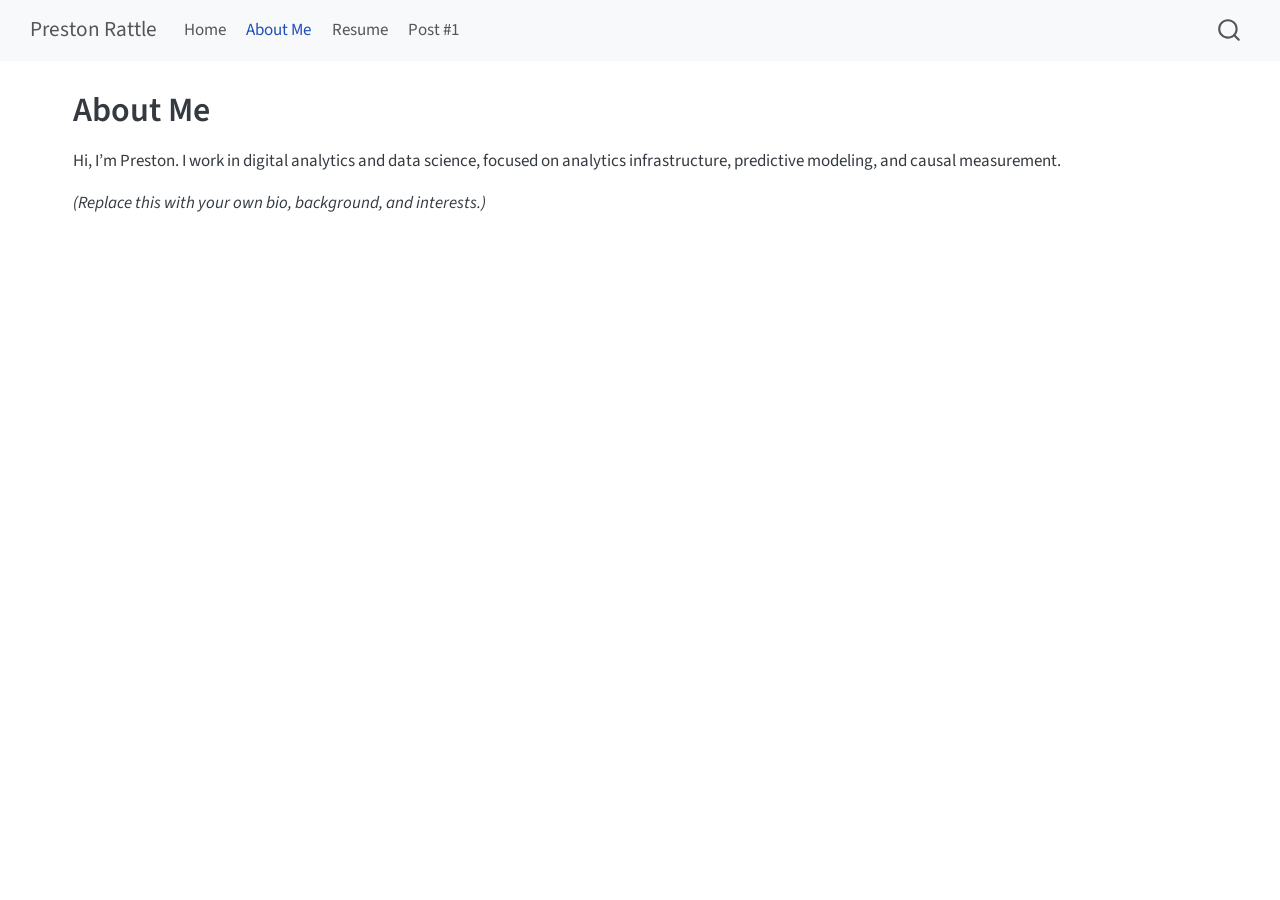
==== about.html @ ef1fbc39 "deploy: f6977802cf1d51e03f0f41c981492b087fd18a6d" ====
<!DOCTYPE html>
<html xmlns="http://www.w3.org/1999/xhtml" lang="en" xml:lang="en"><head>

<meta charset="utf-8">
<meta name="generator" content="quarto-1.10.18">

<meta name="viewport" content="width=device-width, initial-scale=1.0, user-scalable=yes">


<title>About Me – Preston Rattle</title>
<style>
/* Default styles provided by pandoc.
** See https://pandoc.org/MANUAL.html#variables-for-html for config info.
*/
span.smallcaps{font-variant: small-caps;}
div.columns{display: flex; gap: 1.5em;}
div.column{flex: auto;}
@media screen {
div.columns{gap: min(4vw, 1.5em);}
div.column{overflow-x: auto;}
}
div.hanging-indent{margin-left: 1.5em; text-indent: -1.5em;}
ul.task-list{list-style: none;}
ul.task-list li input[type="checkbox"] {
  width: 0.8em;
  margin: 0 0.8em 0.2em -1em; /* quarto-specific, see https://github.com/quarto-dev/quarto-cli/issues/4556 */ 
  vertical-align: middle;
}
</style>


<script src="site_libs/quarto-nav/quarto-nav.js"></script>
<script src="site_libs/quarto-nav/headroom.min.js"></script>
<script src="site_libs/clipboard/clipboard.min.js"></script>
<script src="site_libs/quarto-search/autocomplete.umd.js"></script>
<script src="site_libs/quarto-search/fuse.min.js"></script>
<script src="site_libs/quarto-search/quarto-search.js"></script>
<meta name="quarto:offset" content="./">
<script src="site_libs/quarto-html/quarto.js" type="module"></script>
<script src="site_libs/quarto-html/tabsets/tabsets.js" type="module"></script>
<script src="site_libs/quarto-html/popper.min.js"></script>
<script src="site_libs/quarto-html/tippy.umd.min.js"></script>
<script src="site_libs/quarto-html/anchor.min.js"></script>
<link href="site_libs/quarto-html/tippy.css" rel="stylesheet">
<link href="site_libs/quarto-html/quarto-syntax-highlighting-64a204ab8560d761af7679ceaba22944.css" rel="stylesheet" id="quarto-text-highlighting-styles">
<script src="site_libs/bootstrap/bootstrap.min.js"></script>
<link href="site_libs/bootstrap/bootstrap-icons.css" rel="stylesheet">
<link href="site_libs/bootstrap/bootstrap-3e9b1289f5f353c49b617ce48ad2bc38.min.css" rel="stylesheet" append-hash="true" id="quarto-bootstrap" data-mode="light">
<script id="quarto-search-options" type="application/json">{
  "location": "navbar",
  "copy-button": false,
  "collapse-after": 3,
  "panel-placement": "end",
  "type": "overlay",
  "limit": 50,
  "keyboard-shortcut": [
    "f",
    "/",
    "s"
  ],
  "show-item-context": false,
  "language": {
    "search-no-results-text": "No results",
    "search-matching-documents-text": "matching documents",
    "search-copy-link-title": "Copy link to search",
    "search-hide-matches-text": "Hide additional matches",
    "search-more-match-text": "more match in this document",
    "search-more-matches-text": "more matches in this document",
    "search-clear-button-title": "Clear",
    "search-text-placeholder": "",
    "search-detached-cancel-button-title": "Cancel",
    "search-submit-button-title": "Submit",
    "search-label": "Search"
  }
}</script>
<!-- Google Tag Manager -->
<script>(function(w,d,s,l,i){w[l]=w[l]||[];w[l].push({'gtm.start':
new Date().getTime(),event:'gtm.js'});var f=d.getElementsByTagName(s)[0],
j=d.createElement(s),dl=l!='dataLayer'?'&l='+l:'';j.async=true;j.src=
'https://www.googletagmanager.com/gtm.js?id='+i+dl;f.parentNode.insertBefore(j,f);
})(window,document,'script','dataLayer','GTM-WPG5TZR');</script>
<!-- End Google Tag Manager -->


<link rel="stylesheet" href="styles.css">
</head>

<body class="nav-fixed quarto-light">

<div id="quarto-search-results"></div>
  <header id="quarto-header" class="headroom fixed-top">
    <nav class="navbar navbar-expand-lg " data-bs-theme="dark">
      <div class="navbar-container container-fluid">
      <div class="navbar-brand-container mx-auto">
    <a class="navbar-brand" href="./index.html">
    <span class="navbar-title">Preston Rattle</span>
    </a>
  </div>
            <div id="quarto-search" class="" title="Search"></div>
          <button class="navbar-toggler" type="button" data-bs-toggle="collapse" data-bs-target="#navbarCollapse" aria-controls="navbarCollapse" role="menu" aria-expanded="false" aria-label="Toggle navigation" onclick="if (window.quartoToggleHeadroom) { window.quartoToggleHeadroom(); }">
  <span class="navbar-toggler-icon"></span>
</button>
          <div class="collapse navbar-collapse" id="navbarCollapse">
            <ul class="navbar-nav navbar-nav-scroll me-auto">
  <li class="nav-item">
    <a class="nav-link" href="./index.html"> 
<span class="menu-text">Home</span></a>
  </li>  
  <li class="nav-item">
    <a class="nav-link active" href="./about.html" aria-current="page"> 
<span class="menu-text">About Me</span></a>
  </li>  
  <li class="nav-item">
    <a class="nav-link" href="./resume.html"> 
<span class="menu-text">Resume</span></a>
  </li>  
  <li class="nav-item">
    <a class="nav-link" href="./post1.html"> 
<span class="menu-text">Post #1</span></a>
  </li>  
</ul>
          </div> <!-- /navcollapse -->
            <div class="quarto-navbar-tools">
</div>
      </div> <!-- /container-fluid -->
    </nav>
</header>
<!-- content -->
<div id="quarto-content" class="quarto-container page-columns page-rows-contents page-layout-full page-navbar">
<!-- sidebar -->
<!-- margin-sidebar -->
    
<!-- main -->
<main class="content column-page" id="quarto-document-content">
<script>
  window.dataLayer = window.dataLayer || [];

  document.addEventListener('click', function (e) {

    // search_start: user clicks the search icon/button that opens the search bar
    var searchButton = e.target.closest('#quarto-search .aa-DetachedSearchButton');
    if (searchButton) {
      dataLayer.push({ 'event': 'search_start' });
    }

    // search_complete: user clicks a result inside the search results list
    var resultLink = e.target.closest('.aa-Item a');
    if (resultLink) {
      var item = resultLink.closest('.aa-Item');
      var list = item ? item.closest('.aa-List') : null;
      var position = null;

      if (list) {
        var items = Array.prototype.slice.call(list.querySelectorAll('.aa-Item'));
        position = items.indexOf(item) + 1; // 1-based position
      }

      var titleEl = item ? item.querySelector('.aa-ItemContentTitle') : null;
      var resultTitle = titleEl ? titleEl.textContent.trim() : resultLink.textContent.trim();

      var searchInput = document.querySelector('#quarto-search input, .aa-Input');
      var searchTerm = searchInput ? searchInput.value : '';

      dataLayer.push({
        'event': 'search_complete',
        'search_term': searchTerm,
        'result_position': position,
        'result_title': resultTitle
      });
    }

  });
</script>
<!-- Google Tag Manager (noscript) -->
<noscript><iframe src="https://www.googletagmanager.com/ns.html?id=GTM-WPG5TZR" height="0" width="0" style="display:none;visibility:hidden"></iframe></noscript>
<!-- End Google Tag Manager (noscript) -->

<header id="title-block-header" class="quarto-title-block default">
<div class="quarto-title">
<h1 class="title">About Me</h1>
</div>



<div class="quarto-title-meta column-page">

    
  
    
  </div>
  


</header>


<p>Hi, I’m Preston. I work in digital analytics and data science, focused on analytics infrastructure, predictive modeling, and causal measurement.</p>
<p><em>(Replace this with your own bio, background, and interests.)</em></p>



</main> <!-- /main -->
<script id="quarto-html-after-body" type="application/javascript">
  window.document.addEventListener("DOMContentLoaded", function (event) {
    const icon = "";
    const anchorJS = new window.AnchorJS();
    anchorJS.options = {
      placement: 'right',
      icon: icon
    };
    anchorJS.add('.anchored');
    const isCodeAnnotation = (el) => {
      for (const clz of el.classList) {
        if (clz.startsWith('code-annotation-')) {                     
          return true;
        }
      }
      return false;
    }
    const onCopySuccess = function(e) {
      // button target
      const button = e.trigger;
      // don't keep focus
      button.blur();
      // flash "checked"
      button.classList.add('code-copy-button-checked');
      var currentTitle = button.getAttribute("title");
      button.setAttribute("title", "Copied!");
      let tooltip;
      if (window.bootstrap) {
        button.setAttribute("data-bs-toggle", "tooltip");
        button.setAttribute("data-bs-placement", "left");
        button.setAttribute("data-bs-title", "Copied!");
        tooltip = new bootstrap.Tooltip(button, 
          { trigger: "manual", 
            customClass: "code-copy-button-tooltip",
            offset: [0, -8]});
        tooltip.show();    
      }
      setTimeout(function() {
        if (tooltip) {
          tooltip.hide();
          button.removeAttribute("data-bs-title");
          button.removeAttribute("data-bs-toggle");
          button.removeAttribute("data-bs-placement");
        }
        button.setAttribute("title", currentTitle);
        button.classList.remove('code-copy-button-checked');
      }, 1000);
      // clear code selection
      e.clearSelection();
    }
    const getTextToCopy = function(trigger) {
      const outerScaffold = trigger.parentElement.cloneNode(true);
      const codeEl = outerScaffold.querySelector('code');
      for (const childEl of codeEl.children) {
        if (isCodeAnnotation(childEl)) {
          childEl.remove();
        }
      }
      return codeEl.innerText;
    }
    const clipboard = new window.ClipboardJS('.code-copy-button:not([data-in-quarto-modal])', {
      text: getTextToCopy
    });
    clipboard.on('success', onCopySuccess);
    if (window.document.getElementById('quarto-embedded-source-code-modal')) {
      const clipboardModal = new window.ClipboardJS('.code-copy-button[data-in-quarto-modal]', {
        text: getTextToCopy,
        container: window.document.getElementById('quarto-embedded-source-code-modal')
      });
      clipboardModal.on('success', onCopySuccess);
    }
      var localhostRegex = new RegExp(/^(?:http|https):\/\/localhost\:?[0-9]*\//);
      var mailtoRegex = new RegExp(/^mailto:/);
        var filterRegex = new RegExp('/' + window.location.host + '/');
      var isInternal = (href) => {
          return filterRegex.test(href) || localhostRegex.test(href) || mailtoRegex.test(href);
      }
      // Inspect non-navigation links and adorn them if external
     var links = window.document.querySelectorAll('a[href]:not(.nav-link):not(.navbar-brand):not(.toc-action):not(.sidebar-link):not(.sidebar-item-toggle):not(.pagination-link):not(.no-external):not([aria-hidden]):not(.dropdown-item):not(.quarto-navigation-tool):not(.about-link)');
      for (var i=0; i<links.length; i++) {
        const link = links[i];
        if (!isInternal(link.href)) {
          // undo the damage that might have been done by quarto-nav.js in the case of
          // links that we want to consider external
          if (link.dataset.originalHref !== undefined) {
            link.href = link.dataset.originalHref;
          }
        }
      }
    function tippyHover(el, contentFn, onTriggerFn, onUntriggerFn) {
      const config = {
        allowHTML: true,
        maxWidth: 500,
        delay: 100,
        arrow: false,
        appendTo: function(el) {
            return el.parentElement;
        },
        interactive: true,
        interactiveBorder: 10,
        theme: 'quarto',
        placement: 'bottom-start',
      };
      if (contentFn) {
        config.content = contentFn;
      }
      if (onTriggerFn) {
        config.onTrigger = onTriggerFn;
      }
      if (onUntriggerFn) {
        config.onUntrigger = onUntriggerFn;
      }
      window.tippy(el, config); 
    }
    const noterefs = window.document.querySelectorAll('a[role="doc-noteref"]');
    for (var i=0; i<noterefs.length; i++) {
      const ref = noterefs[i];
      tippyHover(ref, function() {
        // use id or data attribute instead here
        let href = ref.getAttribute('data-footnote-href') || ref.getAttribute('href');
        try { href = new URL(href).hash; } catch {}
        const id = href.replace(/^#\/?/, "");
        const note = window.document.getElementById(id);
        if (note) {
          return note.innerHTML;
        } else {
          return "";
        }
      });
    }
    const xrefs = window.document.querySelectorAll('a.quarto-xref');
    const processXRef = (id, note) => {
      // Strip column container classes
      const stripColumnClz = (el) => {
        el.classList.remove("page-full", "page-columns");
        if (el.children) {
          for (const child of el.children) {
            stripColumnClz(child);
          }
        }
      }
      stripColumnClz(note)
      if (id === null || id.startsWith('sec-')) {
        // Special case sections, only their first couple elements
        const container = document.createElement("div");
        if (note.children && note.children.length > 2) {
          container.appendChild(note.children[0].cloneNode(true));
          for (let i = 1; i < note.children.length; i++) {
            const child = note.children[i];
            if (child.tagName === "P" && child.innerText === "") {
              continue;
            } else {
              container.appendChild(child.cloneNode(true));
              break;
            }
          }
          if (window.Quarto?.typesetMath) {
            window.Quarto.typesetMath(container);
          }
          return container.innerHTML
        } else {
          if (window.Quarto?.typesetMath) {
            window.Quarto.typesetMath(note);
          }
          return note.innerHTML;
        }
      } else {
        // Remove any anchor links if they are present
        const anchorLink = note.querySelector('a.anchorjs-link');
        if (anchorLink) {
          anchorLink.remove();
        }
        if (window.Quarto?.typesetMath) {
          window.Quarto.typesetMath(note);
        }
        if (note.classList.contains("callout")) {
          return note.outerHTML;
        } else {
          return note.innerHTML;
        }
      }
    }
    for (var i=0; i<xrefs.length; i++) {
      const xref = xrefs[i];
      tippyHover(xref, undefined, function(instance) {
        instance.disable();
        let url = xref.getAttribute('href');
        let hash = undefined; 
        if (url.startsWith('#')) {
          hash = url;
        } else {
          try { hash = new URL(url).hash; } catch {}
        }
        if (hash) {
          const id = hash.replace(/^#\/?/, "");
          const note = window.document.getElementById(id);
          if (note !== null) {
            try {
              const html = processXRef(id, note.cloneNode(true));
              instance.setContent(html);
            } finally {
              instance.enable();
              instance.show();
            }
          } else {
            // See if we can fetch this
            fetch(url.split('#')[0])
            .then(res => res.text())
            .then(html => {
              const parser = new DOMParser();
              const htmlDoc = parser.parseFromString(html, "text/html");
              const note = htmlDoc.getElementById(id);
              if (note !== null) {
                const html = processXRef(id, note);
                instance.setContent(html);
              } 
            }).finally(() => {
              instance.enable();
              instance.show();
            });
          }
        } else {
          // See if we can fetch a full url (with no hash to target)
          // This is a special case and we should probably do some content thinning / targeting
          fetch(url)
          .then(res => res.text())
          .then(html => {
            const parser = new DOMParser();
            const htmlDoc = parser.parseFromString(html, "text/html");
            const note = htmlDoc.querySelector('main.content');
            if (note !== null) {
              // This should only happen for chapter cross references
              // (since there is no id in the URL)
              // remove the first header
              if (note.children.length > 0 && note.children[0].tagName === "HEADER") {
                note.children[0].remove();
              }
              const html = processXRef(null, note);
              instance.setContent(html);
            } 
          }).finally(() => {
            instance.enable();
            instance.show();
          });
        }
      }, function(instance) {
      });
    }
        let selectedAnnoteEl;
        const selectorForAnnotation = ( cell, annotation) => {
          let cellAttr = 'data-code-cell="' + cell + '"';
          let lineAttr = 'data-code-annotation="' +  annotation + '"';
          const selector = 'span[' + cellAttr + '][' + lineAttr + ']';
          return selector;
        }
        const selectCodeLines = (annoteEl) => {
          const doc = window.document;
          const targetCell = annoteEl.getAttribute("data-target-cell");
          const targetAnnotation = annoteEl.getAttribute("data-target-annotation");
          const annoteSpan = window.document.querySelector(selectorForAnnotation(targetCell, targetAnnotation));
          const lines = annoteSpan.getAttribute("data-code-lines").split(",");
          const lineIds = lines.map((line) => {
            return targetCell + "-" + line;
          })
          let top = null;
          let height = null;
          let parent = null;
          if (lineIds.length > 0) {
              //compute the position of the single el (top and bottom and make a div)
              const el = window.document.getElementById(lineIds[0]);
              top = el.offsetTop;
              height = el.offsetHeight;
              parent = el.parentElement.parentElement;
            if (lineIds.length > 1) {
              const lastEl = window.document.getElementById(lineIds[lineIds.length - 1]);
              const bottom = lastEl.offsetTop + lastEl.offsetHeight;
              height = bottom - top;
            }
            if (top !== null && height !== null && parent !== null) {
              // cook up a div (if necessary) and position it 
              let div = window.document.getElementById("code-annotation-line-highlight");
              if (div === null) {
                div = window.document.createElement("div");
                div.setAttribute("id", "code-annotation-line-highlight");
                div.style.position = 'absolute';
                parent.appendChild(div);
              }
              div.style.top = top - 2 + "px";
              div.style.height = height + 4 + "px";
              div.style.left = 0;
              let gutterDiv = window.document.getElementById("code-annotation-line-highlight-gutter");
              if (gutterDiv === null) {
                gutterDiv = window.document.createElement("div");
                gutterDiv.setAttribute("id", "code-annotation-line-highlight-gutter");
                gutterDiv.style.position = 'absolute';
                const codeCell = window.document.getElementById(targetCell);
                const gutter = codeCell.querySelector('.code-annotation-gutter');
                gutter.appendChild(gutterDiv);
              }
              gutterDiv.style.top = top - 2 + "px";
              gutterDiv.style.height = height + 4 + "px";
            }
            selectedAnnoteEl = annoteEl;
          }
        };
        const unselectCodeLines = () => {
          const elementsIds = ["code-annotation-line-highlight", "code-annotation-line-highlight-gutter"];
          elementsIds.forEach((elId) => {
            const div = window.document.getElementById(elId);
            if (div) {
              div.remove();
            }
          });
          selectedAnnoteEl = undefined;
        };
          // Handle positioning of the toggle
      window.addEventListener(
        "resize",
        throttle(() => {
          elRect = undefined;
          if (selectedAnnoteEl) {
            selectCodeLines(selectedAnnoteEl);
          }
        }, 10)
      );
      function throttle(fn, ms) {
      let throttle = false;
      let timer;
        return (...args) => {
          if(!throttle) { // first call gets through
              fn.apply(this, args);
              throttle = true;
          } else { // all the others get throttled
              if(timer) clearTimeout(timer); // cancel #2
              timer = setTimeout(() => {
                fn.apply(this, args);
                timer = throttle = false;
              }, ms);
          }
        };
      }
        // Attach click handler to the DT
        const annoteDls = window.document.querySelectorAll('dt[data-target-cell]');
        for (const annoteDlNode of annoteDls) {
          annoteDlNode.addEventListener('click', (event) => {
            const clickedEl = event.target;
            if (clickedEl !== selectedAnnoteEl) {
              unselectCodeLines();
              const activeEl = window.document.querySelector('dt[data-target-cell].code-annotation-active');
              if (activeEl) {
                activeEl.classList.remove('code-annotation-active');
              }
              selectCodeLines(clickedEl);
              clickedEl.classList.add('code-annotation-active');
            } else {
              // Unselect the line
              unselectCodeLines();
              clickedEl.classList.remove('code-annotation-active');
            }
          });
        }
    const findCites = (el) => {
      const parentEl = el.parentElement;
      if (parentEl) {
        const cites = parentEl.dataset.cites;
        if (cites) {
          return {
            el,
            cites: cites.split(' ')
          };
        } else {
          return findCites(el.parentElement)
        }
      } else {
        return undefined;
      }
    };
    var bibliorefs = window.document.querySelectorAll('a[role="doc-biblioref"]');
    for (var i=0; i<bibliorefs.length; i++) {
      const ref = bibliorefs[i];
      const citeInfo = findCites(ref);
      if (citeInfo) {
        tippyHover(citeInfo.el, function() {
          var popup = window.document.createElement('div');
          citeInfo.cites.forEach(function(cite) {
            var citeDiv = window.document.createElement('div');
            citeDiv.classList.add('hanging-indent');
            citeDiv.classList.add('csl-entry');
            var biblioDiv = window.document.getElementById('ref-' + cite);
            if (biblioDiv) {
              citeDiv.innerHTML = biblioDiv.innerHTML;
            }
            popup.appendChild(citeDiv);
          });
          return popup.innerHTML;
        });
      }
    }
  });
  </script>
</div> <!-- /content -->




</body></html>
---- site_libs/quarto-html/tippy.css ----
.tippy-box[data-animation=fade][data-state=hidden]{opacity:0}[data-tippy-root]{max-width:calc(100vw - 10px)}.tippy-box{position:relative;background-color:#333;color:#fff;border-radius:4px;font-size:14px;line-height:1.4;white-space:normal;outline:0;transition-property:transform,visibility,opacity}.tippy-box[data-placement^=top]>.tippy-arrow{bottom:0}.tippy-box[data-placement^=top]>.tippy-arrow:before{bottom:-7px;left:0;border-width:8px 8px 0;border-top-color:initial;transform-origin:center top}.tippy-box[data-placement^=bottom]>.tippy-arrow{top:0}.tippy-box[data-placement^=bottom]>.tippy-arrow:before{top:-7px;left:0;border-width:0 8px 8px;border-bottom-color:initial;transform-origin:center bottom}.tippy-box[data-placement^=left]>.tippy-arrow{right:0}.tippy-box[data-placement^=left]>.tippy-arrow:before{border-width:8px 0 8px 8px;border-left-color:initial;right:-7px;transform-origin:center left}.tippy-box[data-placement^=right]>.tippy-arrow{left:0}.tippy-box[data-placement^=right]>.tippy-arrow:before{left:-7px;border-width:8px 8px 8px 0;border-right-color:initial;transform-origin:center right}.tippy-box[data-inertia][data-state=visible]{transition-timing-function:cubic-bezier(.54,1.5,.38,1.11)}.tippy-arrow{width:16px;height:16px;color:#333}.tippy-arrow:before{content:"";position:absolute;border-color:transparent;border-style:solid}.tippy-content{position:relative;padding:5px 9px;z-index:1}
---- site_libs/quarto-html/quarto-syntax-highlighting-64a204ab8560d761af7679ceaba22944.css ----
/* quarto syntax highlight colors */
:root {
  --quarto-hl-ot-color: #003B4F;
  --quarto-hl-at-color: #657422;
  --quarto-hl-ss-color: #20794D;
  --quarto-hl-an-color: #5E5E5E;
  --quarto-hl-fu-color: #4758AB;
  --quarto-hl-st-color: #20794D;
  --quarto-hl-cf-color: #003B4F;
  --quarto-hl-op-color: #5E5E5E;
  --quarto-hl-er-color: #AD0000;
  --quarto-hl-bn-color: #AD0000;
  --quarto-hl-al-color: #AD0000;
  --quarto-hl-va-color: #111111;
  --quarto-hl-bu-color: inherit;
  --quarto-hl-ex-color: inherit;
  --quarto-hl-pp-color: #AD0000;
  --quarto-hl-in-color: #5E5E5E;
  --quarto-hl-vs-color: #20794D;
  --quarto-hl-wa-color: #5E5E5E;
  --quarto-hl-do-color: #5E5E5E;
  --quarto-hl-im-color: #00769E;
  --quarto-hl-ch-color: #20794D;
  --quarto-hl-dt-color: #AD0000;
  --quarto-hl-fl-color: #AD0000;
  --quarto-hl-co-color: #5E5E5E;
  --quarto-hl-cv-color: #5E5E5E;
  --quarto-hl-cn-color: #8f5902;
  --quarto-hl-sc-color: #5E5E5E;
  --quarto-hl-dv-color: #AD0000;
  --quarto-hl-kw-color: #003B4F;
}

/* other quarto variables */
:root {
  --quarto-font-monospace: SFMono-Regular, Menlo, Monaco, Consolas, "Liberation Mono", "Courier New", monospace;
}

/* syntax highlight based on Pandoc's rules */
pre > code.sourceCode > span {
  color: #003B4F;
}

code.sourceCode > span {
  color: #003B4F;
}

div.sourceCode,
div.sourceCode pre.sourceCode {
  color: #003B4F;
}

/* Normal */
code span {
  color: #003B4F;
}

/* Alert */
code span.al {
  color: #AD0000;
  font-style: inherit;
}

/* Annotation */
code span.an {
  color: #5E5E5E;
  font-style: inherit;
}

/* Attribute */
code span.at {
  color: #657422;
  font-style: inherit;
}

/* BaseN */
code span.bn {
  color: #AD0000;
  font-style: inherit;
}

/* BuiltIn */
code span.bu {
  font-style: inherit;
}

/* ControlFlow */
code span.cf {
  color: #003B4F;
  font-weight: bold;
  font-style: inherit;
}

/* Char */
code span.ch {
  color: #20794D;
  font-style: inherit;
}

/* Constant */
code span.cn {
  color: #8f5902;
  font-style: inherit;
}

/* Comment */
code span.co {
  color: #5E5E5E;
  font-style: inherit;
}

/* CommentVar */
code span.cv {
  color: #5E5E5E;
  font-style: italic;
}

/* Documentation */
code span.do {
  color: #5E5E5E;
  font-style: italic;
}

/* DataType */
code span.dt {
  color: #AD0000;
  font-style: inherit;
}

/* DecVal */
code span.dv {
  color: #AD0000;
  font-style: inherit;
}

/* Error */
code span.er {
  color: #AD0000;
  font-style: inherit;
}

/* Extension */
code span.ex {
  font-style: inherit;
}

/* Float */
code span.fl {
  color: #AD0000;
  font-style: inherit;
}

/* Function */
code span.fu {
  color: #4758AB;
  font-style: inherit;
}

/* Import */
code span.im {
  color: #00769E;
  font-style: inherit;
}

/* Information */
code span.in {
  color: #5E5E5E;
  font-style: inherit;
}

/* Keyword */
code span.kw {
  color: #003B4F;
  font-weight: bold;
  font-style: inherit;
}

/* Operator */
code span.op {
  color: #5E5E5E;
  font-style: inherit;
}

/* Other */
code span.ot {
  color: #003B4F;
  font-style: inherit;
}

/* Preprocessor */
code span.pp {
  color: #AD0000;
  font-style: inherit;
}

/* SpecialChar */
code span.sc {
  color: #5E5E5E;
  font-style: inherit;
}

/* SpecialString */
code span.ss {
  color: #20794D;
  font-style: inherit;
}

/* String */
code span.st {
  color: #20794D;
  font-style: inherit;
}

/* Variable */
code span.va {
  color: #111111;
  font-style: inherit;
}

/* VerbatimString */
code span.vs {
  color: #20794D;
  font-style: inherit;
}

/* Warning */
code span.wa {
  color: #5E5E5E;
  font-style: italic;
}

.prevent-inlining {
  content: "</";
}

/*# sourceMappingURL=9d8d5bb603a83b8298b89080a598c93b.css.map */
---- styles.css ----
.hero {
  text-align: center;
  padding: 6rem 1rem 4rem 1rem;
  background-image: url("images/white-noise-hero.svg");
  background-repeat: no-repeat;
  background-position: center;
  background-size: cover;
}

.hero h1 {
  font-size: 3rem;
  font-weight: 700;
  margin-bottom: 0.5rem;
}
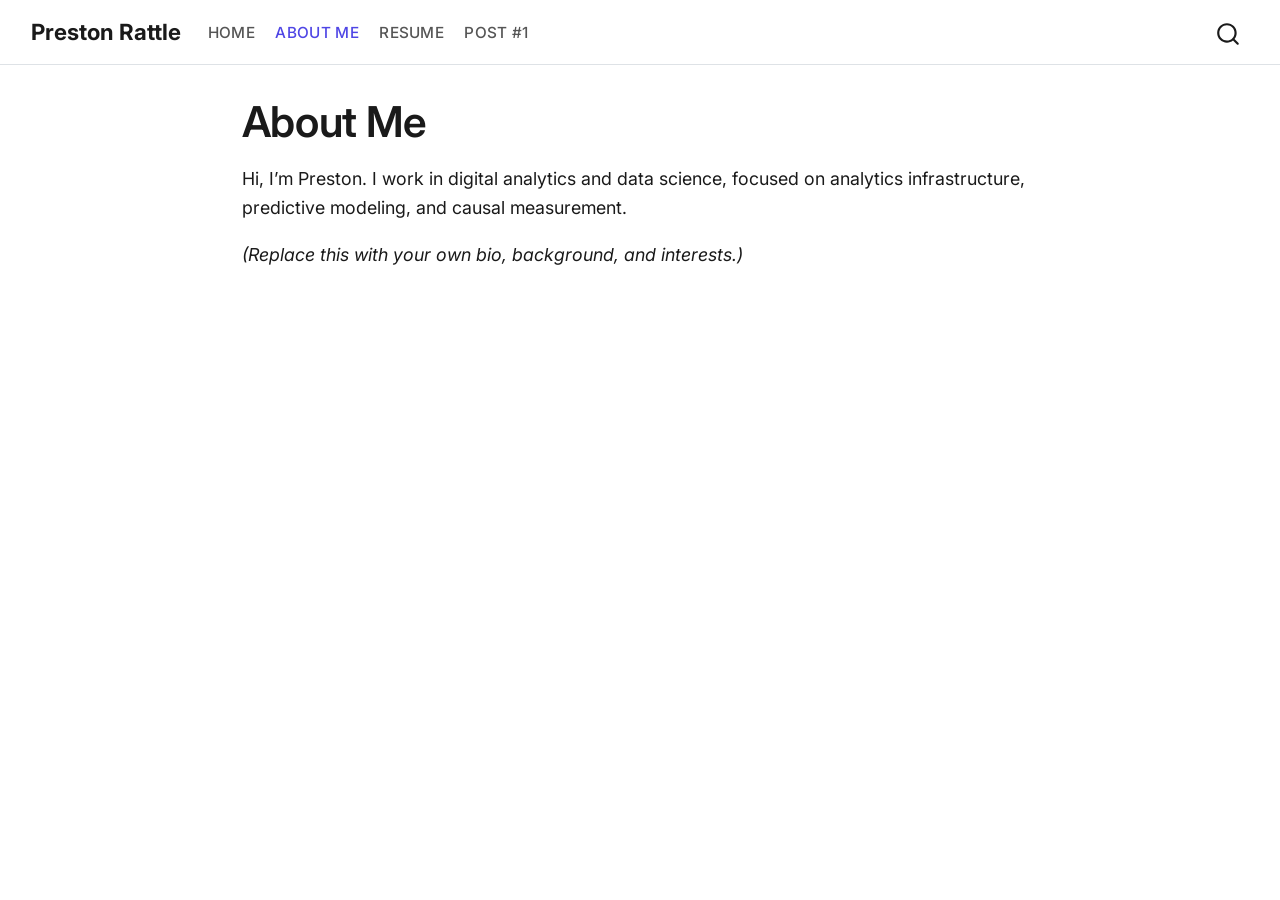
==== commit e86db3b1: "deploy: 1bd7d2b338d00197a9fae0c29e23185fb66d8434" ====
--- a/about.html
+++ b/about.html
@@ -45,7 +45,7 @@
 <link href="site_libs/quarto-html/quarto-syntax-highlighting-64a204ab8560d761af7679ceaba22944.css" rel="stylesheet" id="quarto-text-highlighting-styles">
 <script src="site_libs/bootstrap/bootstrap.min.js"></script>
 <link href="site_libs/bootstrap/bootstrap-icons.css" rel="stylesheet">
-<link href="site_libs/bootstrap/bootstrap-3e9b1289f5f353c49b617ce48ad2bc38.min.css" rel="stylesheet" append-hash="true" id="quarto-bootstrap" data-mode="light">
+<link href="site_libs/bootstrap/bootstrap-e71eab69a8ac88539d8fee7509520f4d.min.css" rel="stylesheet" append-hash="true" id="quarto-bootstrap" data-mode="light">
 <script id="quarto-search-options" type="application/json">{
   "location": "navbar",
   "copy-button": false,
@@ -82,10 +82,9 @@
 <!-- End Google Tag Manager -->
 
 
-<link rel="stylesheet" href="styles.css">
 </head>
 
-<body class="nav-fixed quarto-light">
+<body class="nav-fixed fullcontent quarto-light">
 
 <div id="quarto-search-results"></div>
   <header id="quarto-header" class="headroom fixed-top">
@@ -126,12 +125,39 @@
     </nav>
 </header>
 <!-- content -->
-<div id="quarto-content" class="quarto-container page-columns page-rows-contents page-layout-full page-navbar">
+<div id="quarto-content" class="quarto-container page-columns page-rows-contents page-layout-article page-navbar">
 <!-- sidebar -->
 <!-- margin-sidebar -->
     
 <!-- main -->
-<main class="content column-page" id="quarto-document-content">
+<main class="content" id="quarto-document-content">
+<script>
+  window.dataLayer = window.dataLayer || [];
+
+  (function () {
+    var path = window.location.pathname;
+    var pageType;
+
+    if (path === '/' || path.endsWith('/index.html')) {
+      pageType = 'home';
+    } else if (path.includes('about')) {
+      pageType = 'about';
+    } else if (path.includes('resume')) {
+      pageType = 'resume';
+    } else if (path.includes('post')) {
+      pageType = 'post';
+    } else {
+      pageType = 'other';
+    }
+
+    dataLayer.push({
+      'event': 'page_view',
+      'page_type': pageType,
+      'pageTitle': document.title,
+      'pagePath': path
+    });
+  })();
+</script>
 <script>
   window.dataLayer = window.dataLayer || [];
 
@@ -149,13 +175,15 @@
       var item = resultLink.closest('.aa-Item');
       var list = item ? item.closest('.aa-List') : null;
       var position = null;
+      var resultCount = null;
 
       if (list) {
         var items = Array.prototype.slice.call(list.querySelectorAll('.aa-Item'));
         position = items.indexOf(item) + 1; // 1-based position
-      }
-
-      var titleEl = item ? item.querySelector('.aa-ItemContentTitle') : null;
+        resultCount = items.length;
+      }
+
+      var titleEl = item ? item.querySelector('.search-result-title') : null;
       var resultTitle = titleEl ? titleEl.textContent.trim() : resultLink.textContent.trim();
 
       var searchInput = document.querySelector('#quarto-search input, .aa-Input');
@@ -165,7 +193,8 @@
         'event': 'search_complete',
         'search_term': searchTerm,
         'result_position': position,
-        'result_title': resultTitle
+        'result_title': resultTitle,
+        'result_count': resultCount
       });
     }
 
@@ -182,7 +211,7 @@
 
 
 
-<div class="quarto-title-meta column-page">
+<div class="quarto-title-meta">
 
     
   
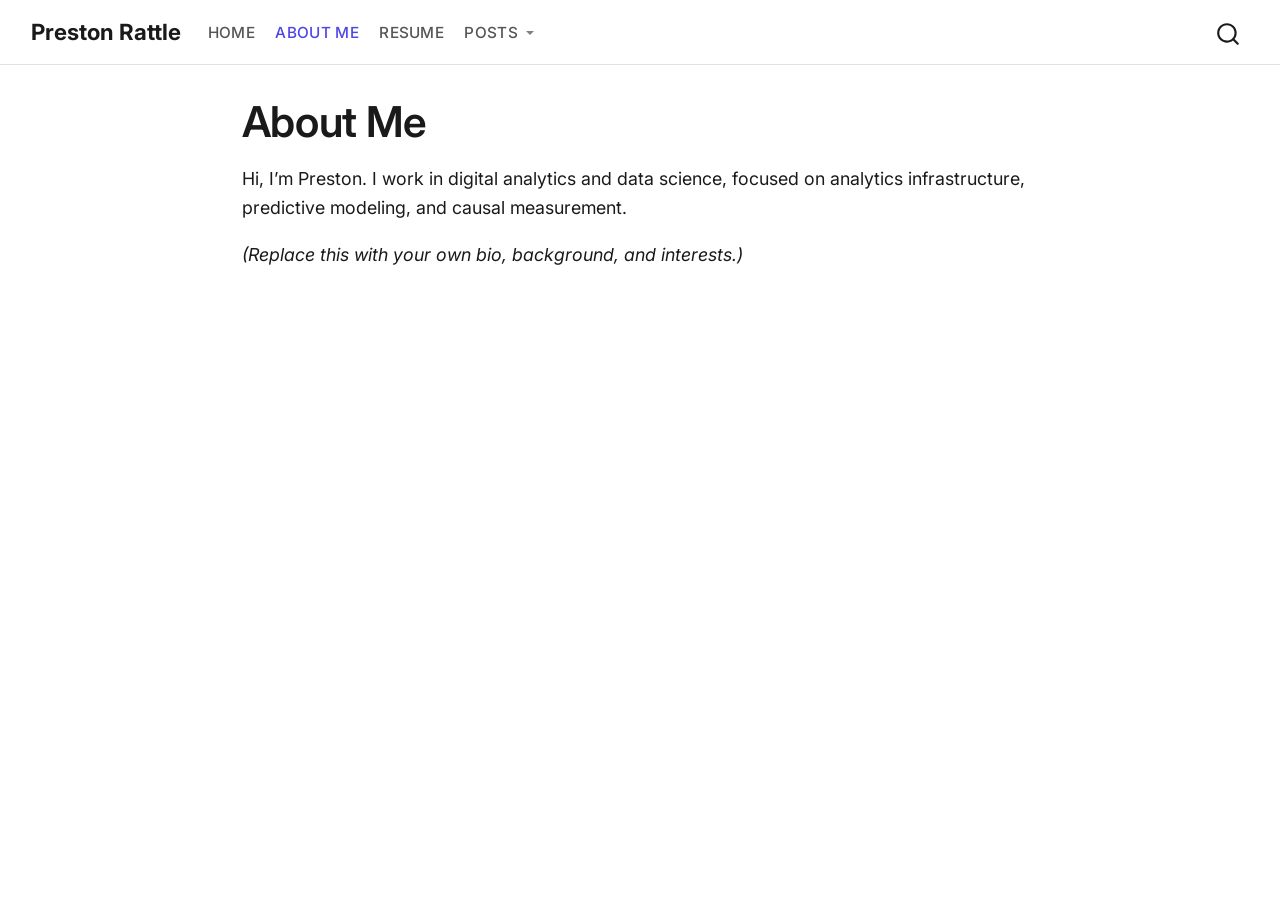
==== commit 0dfa55b3: "deploy: 0c1e1ee39c91672e8c4ee042c21e96940280e8dd" ====
--- a/about.html
+++ b/about.html
@@ -113,10 +113,21 @@
     <a class="nav-link" href="./resume.html"> 
 <span class="menu-text">Resume</span></a>
   </li>  
-  <li class="nav-item">
-    <a class="nav-link" href="./post1.html"> 
-<span class="menu-text">Post #1</span></a>
+  <li class="nav-item dropdown ">
+    <a class="nav-link dropdown-toggle" href="#" id="nav-menu-posts" role="link" data-bs-toggle="dropdown" aria-expanded="false">
+ <span class="menu-text">Posts</span>
+    </a>
+    <ul class="dropdown-menu" aria-labelledby="nav-menu-posts">    
+        <li>
+    <a class="dropdown-item" href="./post1.html">
+ <span class="dropdown-text">Post #1</span></a>
   </li>  
+        <li>
+    <a class="dropdown-item" href="./posts.html">
+ <span class="dropdown-text">All Posts</span></a>
+  </li>  
+    </ul>
+  </li>
 </ul>
           </div> <!-- /navcollapse -->
             <div class="quarto-navbar-tools">
@@ -153,8 +164,8 @@
     dataLayer.push({
       'event': 'page_view',
       'page_type': pageType,
-      'pageTitle': document.title,
-      'pagePath': path
+      'page_title': document.title,
+      'page_url': window.location.href
     });
   })();
 </script>
@@ -183,8 +194,24 @@
         resultCount = items.length;
       }
 
-      var titleEl = item ? item.querySelector('.search-result-title') : null;
-      var resultTitle = titleEl ? titleEl.textContent.trim() : resultLink.textContent.trim();
+      // Page title: a doc-level result carries its own .search-result-title;
+      // a grouped sub-section result (.search-result-doc-section) has none and
+      // relies on the nearest preceding sibling item for the page it belongs to.
+      var pageTitleEl = item ? item.querySelector('.search-result-title') : null;
+      var pageTitleItem = item;
+      while (!pageTitleEl && pageTitleItem && pageTitleItem.previousElementSibling) {
+        pageTitleItem = pageTitleItem.previousElementSibling;
+        pageTitleEl = pageTitleItem.querySelector('.search-result-title');
+      }
+      var resultPage = pageTitleEl ? pageTitleEl.textContent.trim() : null;
+
+      // Result title: prefer the matched section/heading name when present
+      // (e.g. "Education"), falling back to the page title for page-level
+      // matches with no specific heading.
+      var sectionEl = item ? item.querySelector('.search-result-section') : null;
+      var resultTitle = sectionEl
+        ? sectionEl.textContent.trim()
+        : (resultPage || resultLink.textContent.trim());
 
       var searchInput = document.querySelector('#quarto-search input, .aa-Input');
       var searchTerm = searchInput ? searchInput.value : '';
@@ -194,6 +221,7 @@
         'search_term': searchTerm,
         'result_position': position,
         'result_title': resultTitle,
+        'result_page': resultPage,
         'result_count': resultCount
       });
     }
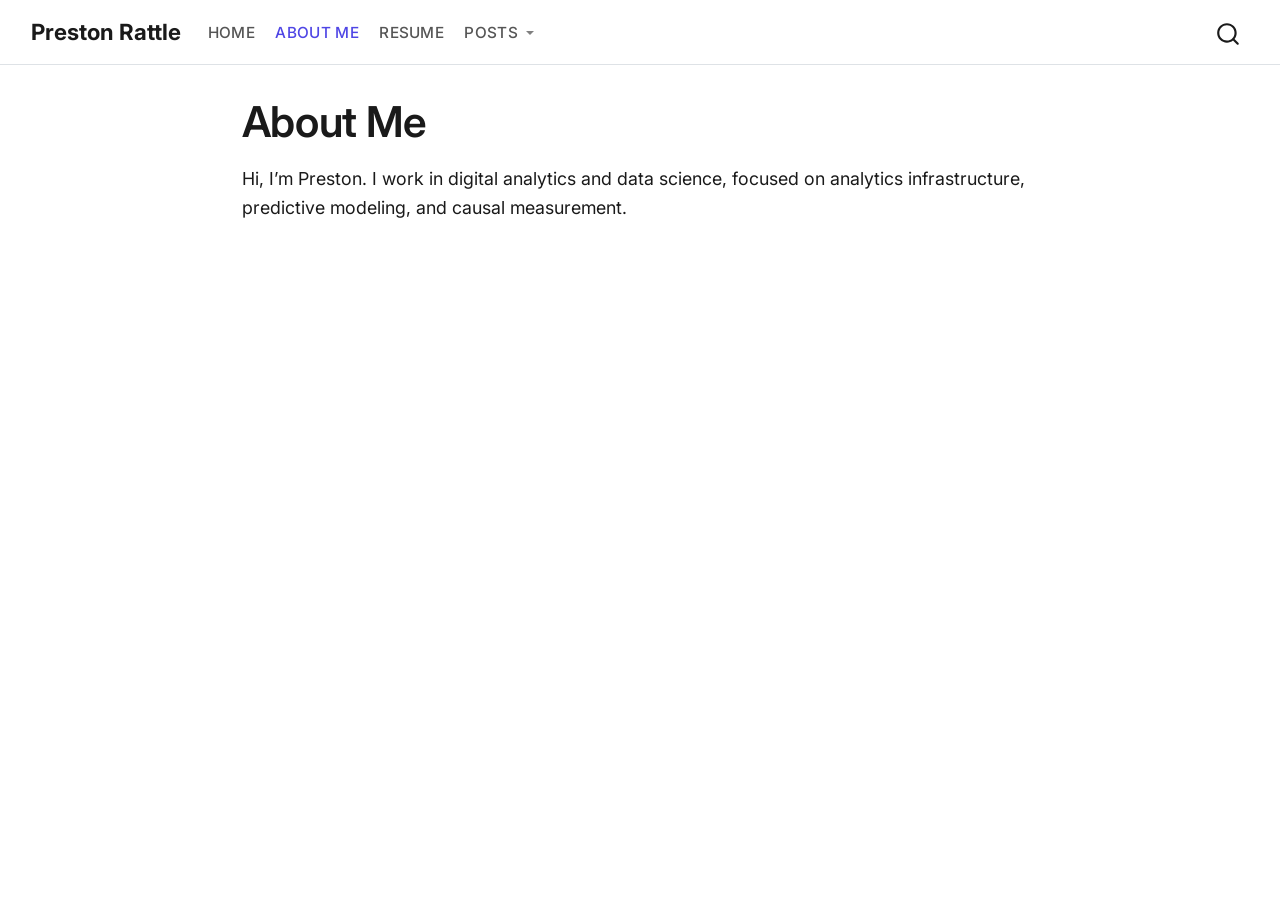
==== commit ff0855c8: "deploy: d343c789839e60918180daaa0ce6ac97a6f4903a" ====
--- a/about.html
+++ b/about.html
@@ -45,7 +45,7 @@
 <link href="site_libs/quarto-html/quarto-syntax-highlighting-64a204ab8560d761af7679ceaba22944.css" rel="stylesheet" id="quarto-text-highlighting-styles">
 <script src="site_libs/bootstrap/bootstrap.min.js"></script>
 <link href="site_libs/bootstrap/bootstrap-icons.css" rel="stylesheet">
-<link href="site_libs/bootstrap/bootstrap-e71eab69a8ac88539d8fee7509520f4d.min.css" rel="stylesheet" append-hash="true" id="quarto-bootstrap" data-mode="light">
+<link href="site_libs/bootstrap/bootstrap-15735f97306bfd7ba0365597da1e94bb.min.css" rel="stylesheet" append-hash="true" id="quarto-bootstrap" data-mode="light">
 <script id="quarto-search-options" type="application/json">{
   "location": "navbar",
   "copy-button": false,
@@ -120,7 +120,7 @@
     <ul class="dropdown-menu" aria-labelledby="nav-menu-posts">    
         <li>
     <a class="dropdown-item" href="./post1.html">
- <span class="dropdown-text">Post #1</span></a>
+ <span class="dropdown-text">Most Recent Post</span></a>
   </li>  
         <li>
     <a class="dropdown-item" href="./posts.html">
@@ -228,6 +228,19 @@
 
   });
 </script>
+<script>
+  window.dataLayer = window.dataLayer || [];
+
+  document.addEventListener('click', function (e) {
+    var navLink = e.target.closest('.navbar a');
+    if (navLink) {
+      dataLayer.push({
+        'event': 'click_navigation',
+        'text': navLink.textContent.trim()
+      });
+    }
+  });
+</script>
 <!-- Google Tag Manager (noscript) -->
 <noscript><iframe src="https://www.googletagmanager.com/ns.html?id=GTM-WPG5TZR" height="0" width="0" style="display:none;visibility:hidden"></iframe></noscript>
 <!-- End Google Tag Manager (noscript) -->
@@ -252,11 +265,30 @@
 
 
 <p>Hi, I’m Preston. I work in digital analytics and data science, focused on analytics infrastructure, predictive modeling, and causal measurement.</p>
-<p><em>(Replace this with your own bio, background, and interests.)</em></p>
 
 
 
 </main> <!-- /main -->
+<script>
+  document.addEventListener('DOMContentLoaded', function () {
+    var toggle = document.getElementById('nav-menu-posts');
+    if (toggle) {
+      toggle.setAttribute('href', './posts.html');
+      toggle.removeAttribute('data-bs-toggle');
+      toggle.removeAttribute('role');
+    }
+
+    var recentPostLink = document.querySelector('a.dropdown-item[href$="post1.html"]');
+    if (recentPostLink) {
+      var textEl = recentPostLink.querySelector('.dropdown-text');
+      if (textEl) {
+        textEl.innerHTML =
+          '<span class="dropdown-text-primary">Most Recent Post</span>' +
+          '<span class="dropdown-text-secondary">Post #1</span>';
+      }
+    }
+  });
+</script>
 <script id="quarto-html-after-body" type="application/javascript">
   window.document.addEventListener("DOMContentLoaded", function (event) {
     const icon = "";
